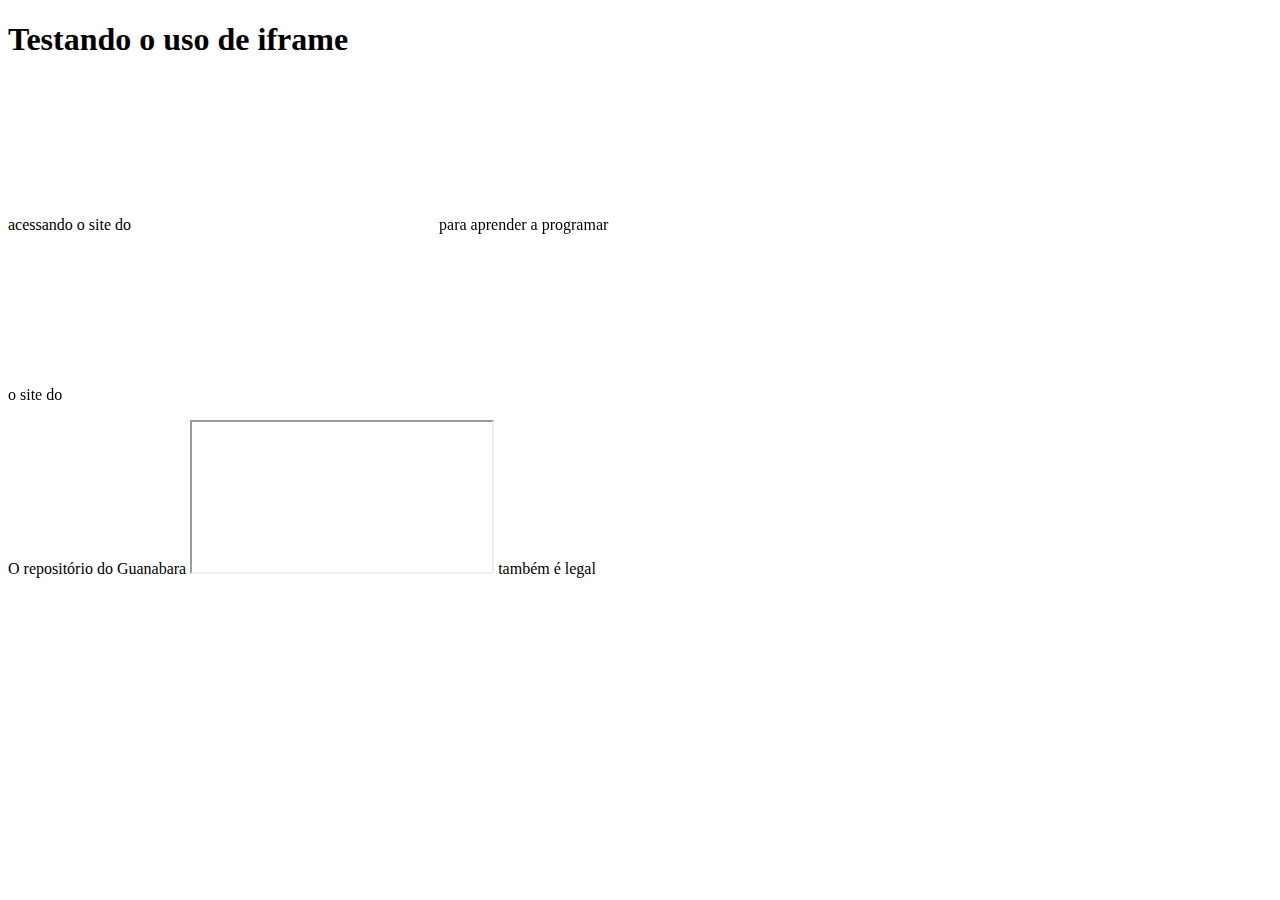
==== index.html @ 48544755 "atualização" ====
<!DOCTYPE html>
<html lang="pt-br">
<head>
    <meta charset="UTF-8">
    <meta http-equiv="X-UA-Compatible" content="IE=edge">
    <meta name="viewport" content="width=device-width, initial-scale=1.0">
    <title>Document</title>
</head>
<body>
    <h1>Testando o uso de iframe</h1>
    <p> acessando o site do

        <iframe src="https://www.cursoemvideo.com" frameborder="0"></iframe>

        para aprender a programar
   </p>

   <p>o site do <iframe src="https://www.google.com.br" frameborder="0"> google não funciona 
        <a href="https://www.google.com.br" target="_blank">google</a>
   </iframe></p>

   <p>
    O repositório do Guanabara

    <iframe src="https://gustavoguanabara.github.io" frameborder="1" height="150" width="300" scolling="no">
        no <a href="https://gustavoguanabara.github.io">Github</a>

    </iframe>

    também é legal
   </p>

   <br>
   <br>

   

    
</body>
</html>
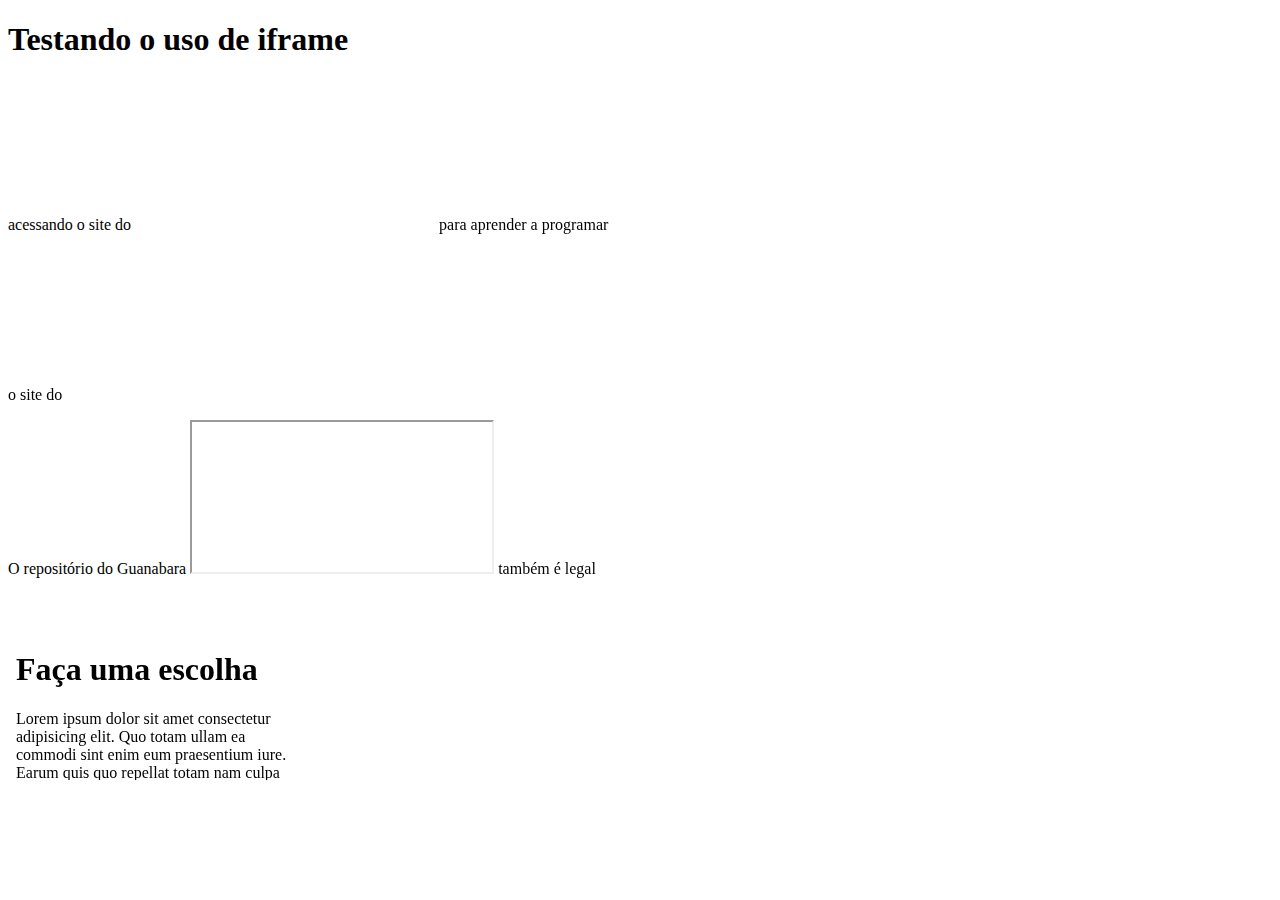
==== commit 03c768da: "atualizei" ====
--- a/index.html
+++ b/index.html
@@ -5,6 +5,11 @@
     <meta http-equiv="X-UA-Compatible" content="IE=edge">
     <meta name="viewport" content="width=device-width, initial-scale=1.0">
     <title>Document</title>
+    <style>
+        iframe#tela{
+
+        }
+    </style>
 </head>
 <body>
     <h1>Testando o uso de iframe</h1>
@@ -33,8 +38,11 @@
    <br>
    <br>
 
+   <iframe src="iframe3.html" frameborder="0">
+
+   </iframe>
+
    
-
     
 </body>
 </html>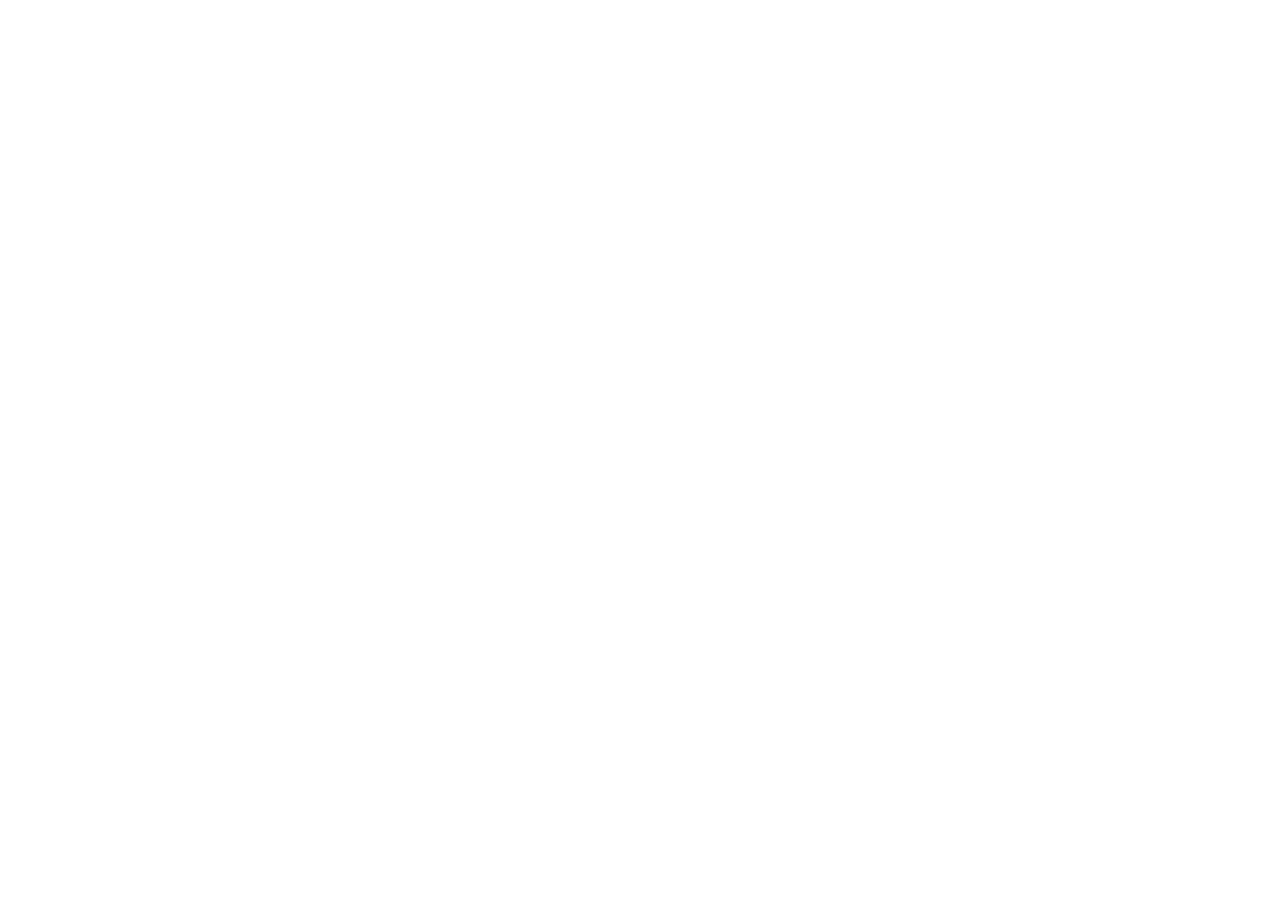
==== commit d15f6ef8: "inicio" ====
--- a/index.html
+++ b/index.html
@@ -4,45 +4,11 @@
     <meta charset="UTF-8">
     <meta http-equiv="X-UA-Compatible" content="IE=edge">
     <meta name="viewport" content="width=device-width, initial-scale=1.0">
-    <title>Document</title>
-    <style>
-        iframe#tela{
-
-        }
-    </style>
+    <title>Projeto Social</title>
+    <link rel="shortcut icon" href="favicon.ico" type="image/x-icon">
+    <link rel="stylesheet" href="style.css">
 </head>
 <body>
-    <h1>Testando o uso de iframe</h1>
-    <p> acessando o site do
-
-        <iframe src="https://www.cursoemvideo.com" frameborder="0"></iframe>
-
-        para aprender a programar
-   </p>
-
-   <p>o site do <iframe src="https://www.google.com.br" frameborder="0"> google não funciona 
-        <a href="https://www.google.com.br" target="_blank">google</a>
-   </iframe></p>
-
-   <p>
-    O repositório do Guanabara
-
-    <iframe src="https://gustavoguanabara.github.io" frameborder="1" height="150" width="300" scolling="no">
-        no <a href="https://gustavoguanabara.github.io">Github</a>
-
-    </iframe>
-
-    também é legal
-   </p>
-
-   <br>
-   <br>
-
-   <iframe src="iframe3.html" frameborder="0">
-
-   </iframe>
-
-   
     
 </body>
 </html>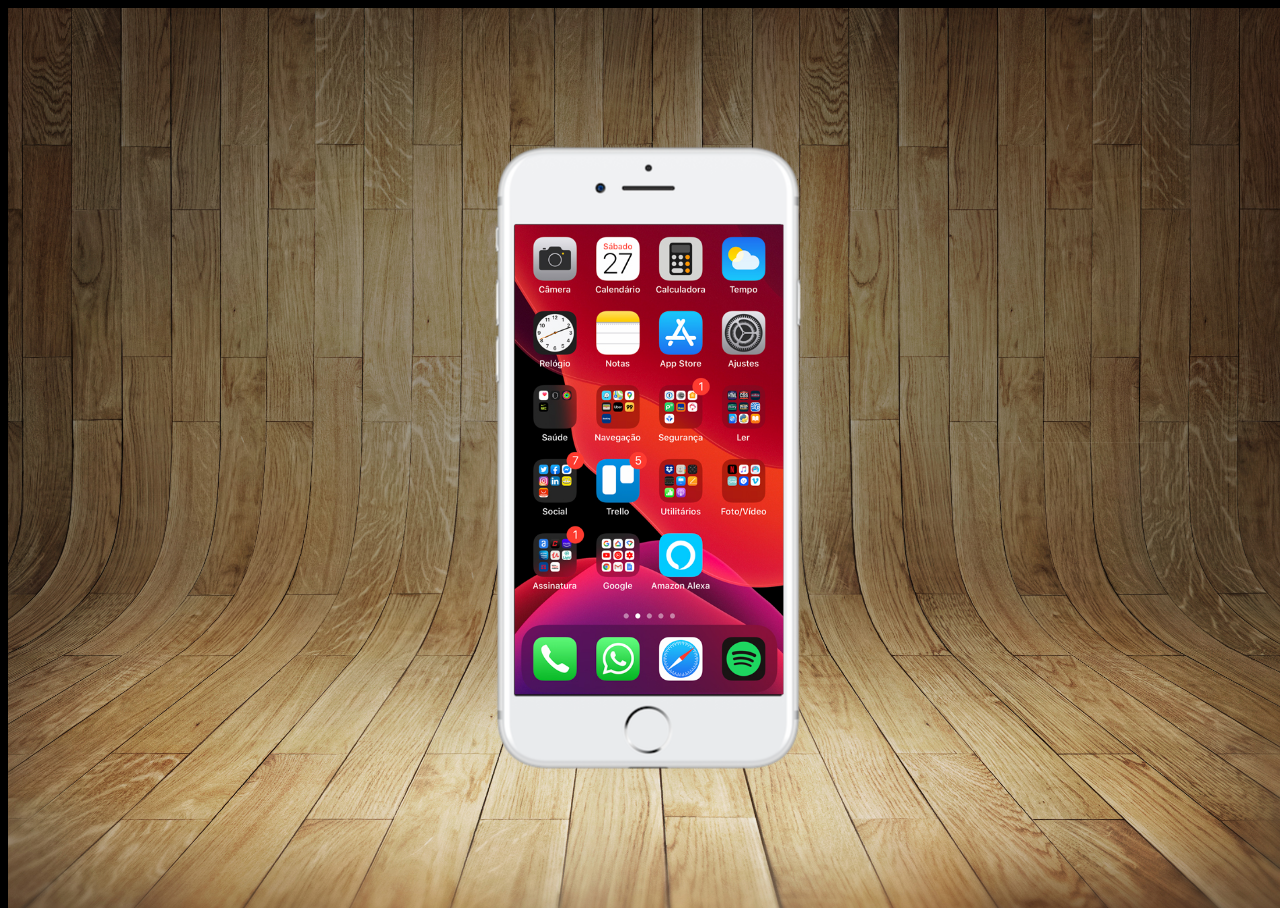
==== commit ea1c4597: "telefone" ====
--- a/index.html
+++ b/index.html
@@ -9,6 +9,15 @@
     <link rel="stylesheet" href="style.css">
 </head>
 <body>
+    <main>
+        <section id="telefone">
+            <iframe src="home.html" name="tela" id="tela" frameborder="0"></iframe>
+
+        </section>
+        <section id="redes-sociais">
+
+        </section>
+    </main>
     
 </body>
 </html>--- a/style.css
+++ b/style.css
@@ -0,0 +1,41 @@
+@charset "UFT-8"
+
+* {
+    margin: 0px;
+    padding: 0px;
+    font-family: Arial, Helvetica, sans-serif;
+}
+
+html, body {
+    height: 100vh;
+    width: 100vw;
+    background-color: black;
+}
+body{
+    background: url(./imagens/fundo-madeira.jpg) no-repeat;
+    background-size: cover;
+    background-attachment: fixed;
+
+}
+main{
+    height: 100vh;
+    position: relative;
+    
+}
+section#telefone{
+    position: relative;
+    top: 50%;
+    left: 50%;
+    transform: translate(-50%, -50%);
+
+    height: 627px;
+    width: 311px;
+    background: url(./imagens/frame-iphone.png) no-repeat;
+}
+iframe#tela{
+    position: relative;
+    top: 80px;
+    left: 22px;
+    width: 269px;
+    height: 470px;
+}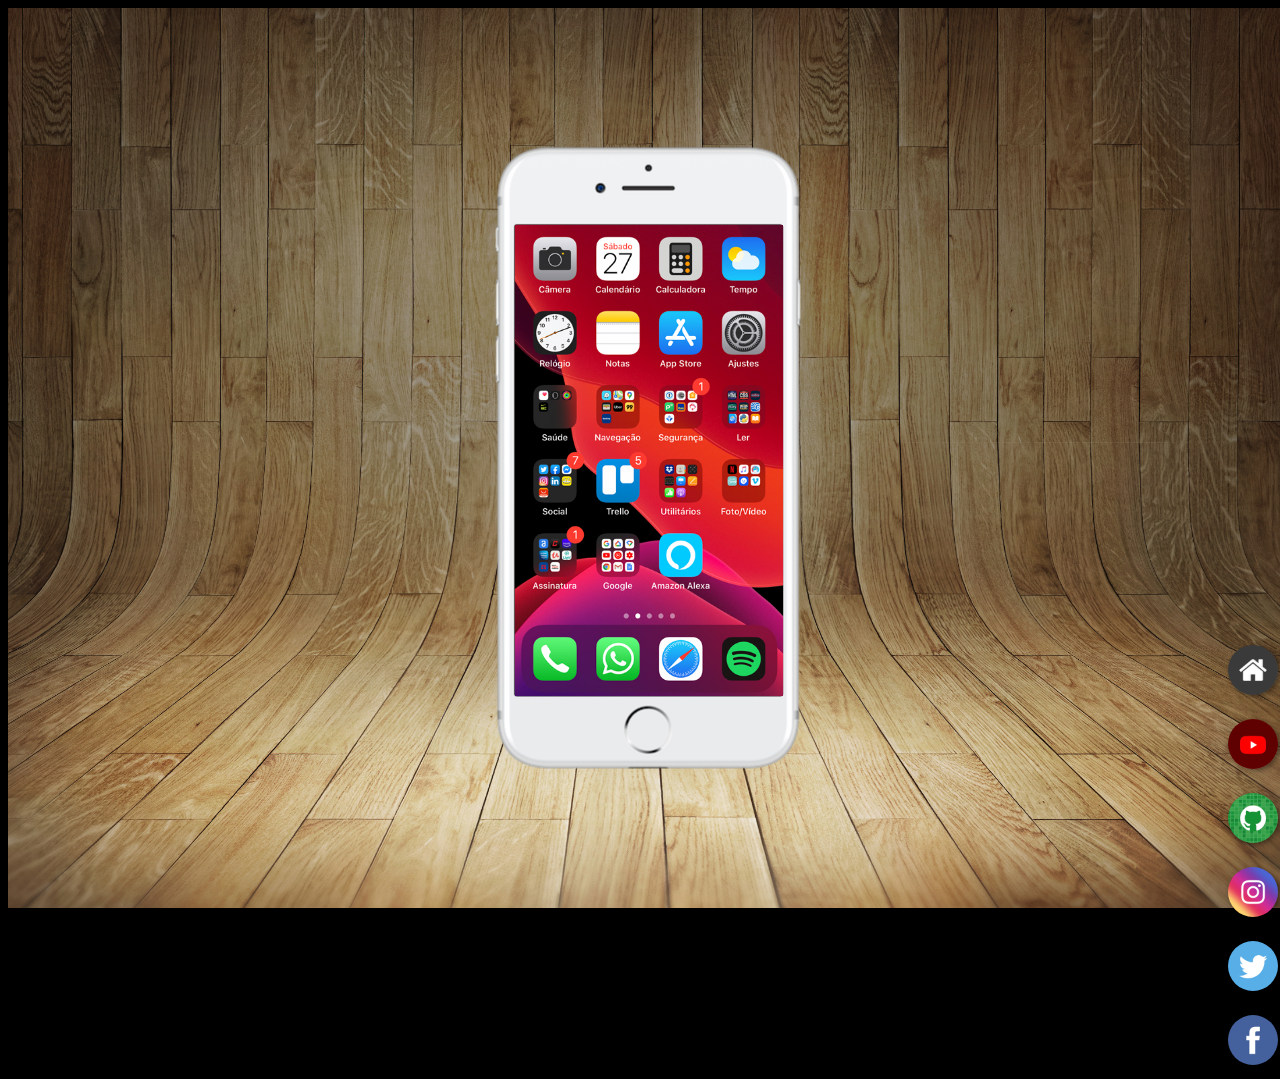
==== commit bb88beba: "tela" ====
--- a/index.html
+++ b/index.html
@@ -15,7 +15,12 @@
 
         </section>
         <section id="redes-sociais">
-
+            <a href="#" target="tela"><img src="imagens/logo-home.jpg" alt=""></a><br>
+            <a href="#" target="tela"><img src="imagens/logo-youtube.jpg" alt=""></a><br>
+            <a href="#" target="tela"><img src="imagens/logo-github.jpg" alt=""></a><br>
+            <a href="#" target="tela"><img src="imagens/logo-instagram.jpg" alt=""></a><br>
+            <a href="#" target="tela"><img src="imagens/logo-twitter.jpg" alt=""></a><br>
+            <a href="#" target="tela"><img src="imagens/logo-facebook.jpg" alt=""></a>
         </section>
     </main>
     
--- a/style.css
+++ b/style.css
@@ -12,9 +12,10 @@
     background-color: black;
 }
 body{
-    background: url(./imagens/fundo-madeira.jpg) no-repeat;
+    background: url(./imagens/fundo-madeira.jpg) no-repeat top center;
     background-size: cover;
     background-attachment: fixed;
+
 
 }
 main{
@@ -37,5 +38,27 @@
     top: 80px;
     left: 22px;
     width: 269px;
-    height: 470px;
+    height: 472px;
+    border-radius: 3px;
+}
+section#redes-sociais{
+    text-align:right
+    
+    
+}
+section#redes-sociais img {
+    position:relative;
+    width: 50px;
+    margin: 10px;
+    border-radius: 50%;
+    box-shadow: 2px 2px 5px rgba(0, 0, 0, 0.400);
+    box-sizing: border-box;
+
+}
+section#redes-sociais img:hover{
+    border: 2px solid rgba(255, 255, 255, 0.575);
+    transform: translate(-3px, -3px);
+    box-shadow: 5px 5px 10px rgba(0, 0, 0, 0.24);
+    transition: transform 0.5s;
+    
 }